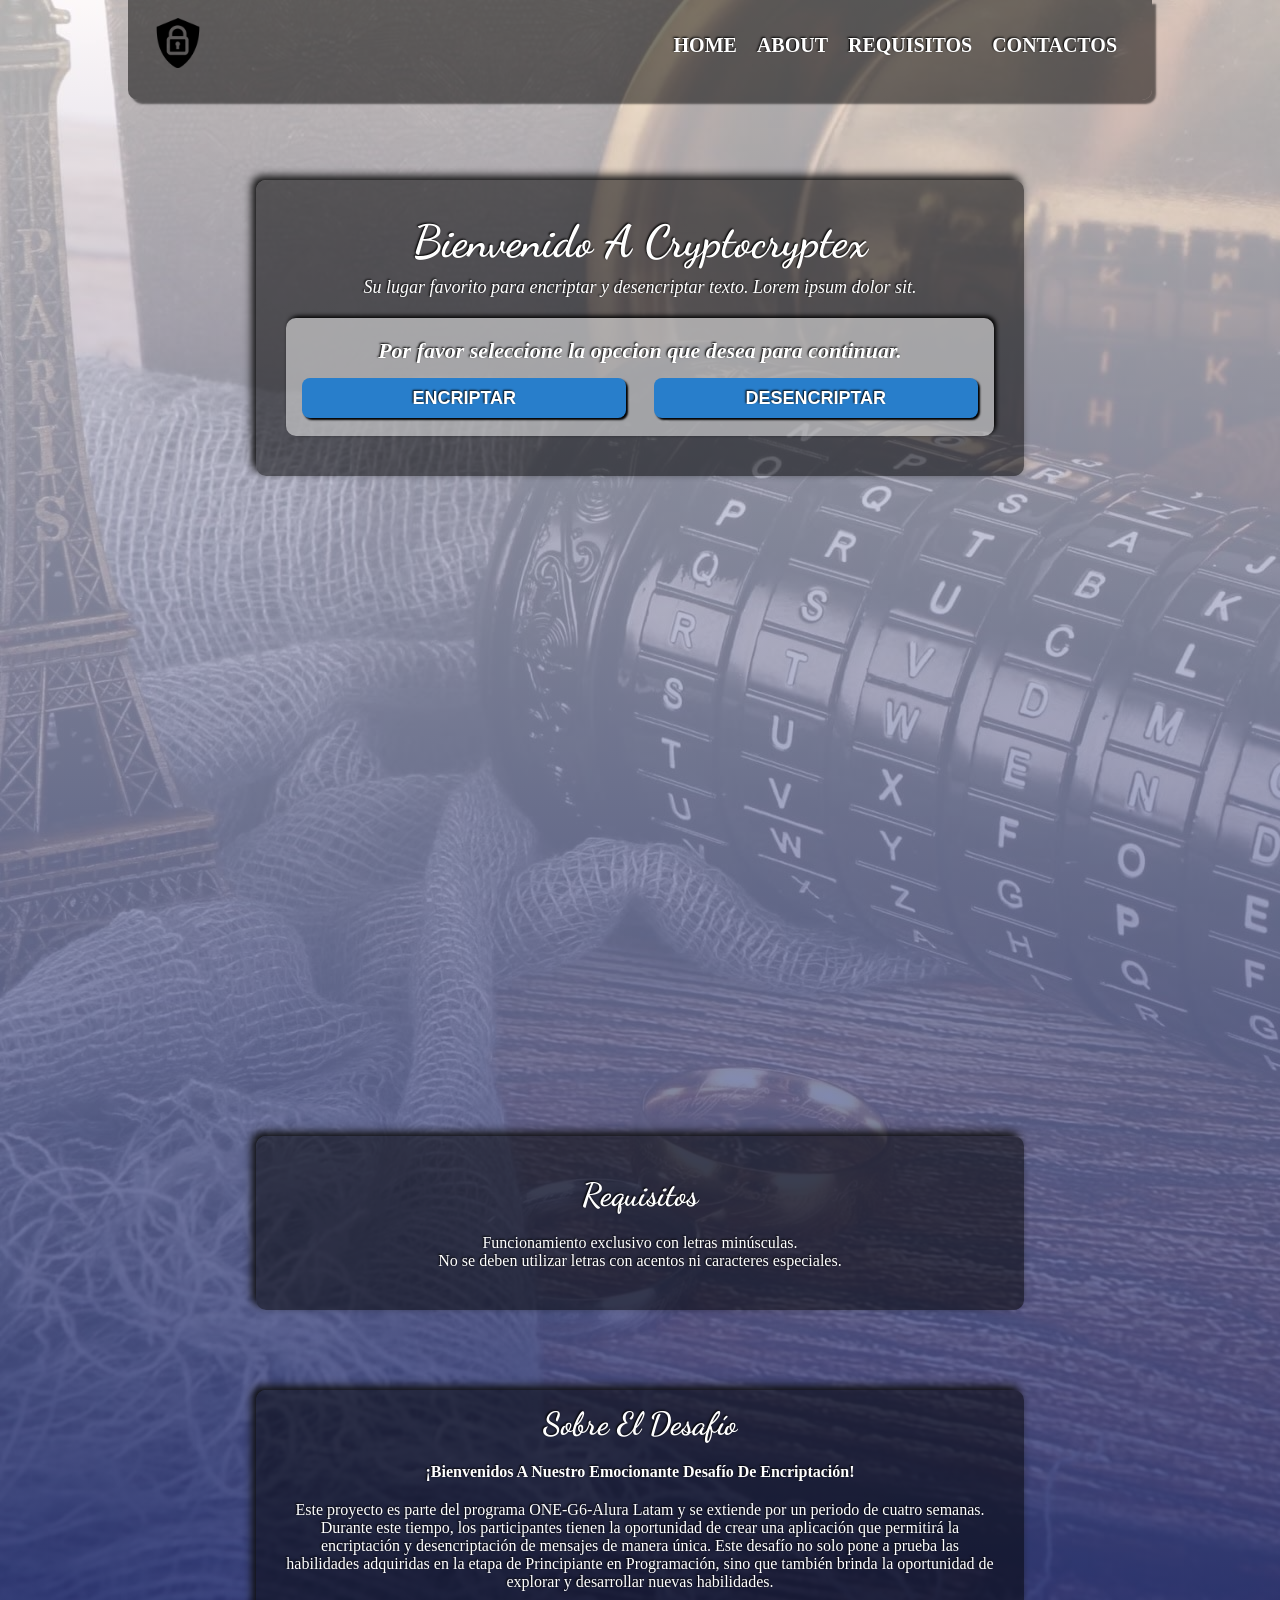
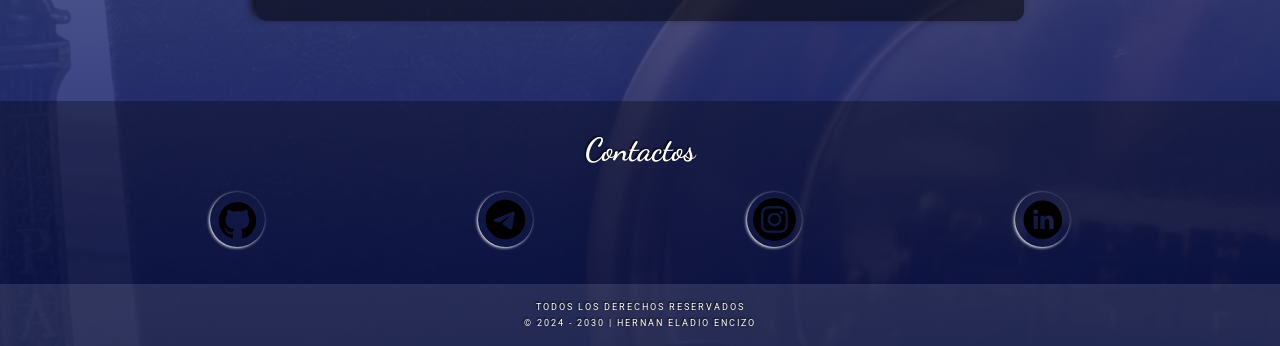
==== index.htm @ 4c390677 "funcion de encriptacion y mostrar contenido agregadas" ====
<!DOCTYPE html>
<html lang="es">
  <head>
    <meta charset="UTF-8" />
    <meta name="viewport" content="width=device-width, initial-scale=1.0" />
    <title>Encriptador</title>
    <link rel="icon" href="asetts/favicon2.png" type="image/x-icon" />
    <link rel="stylesheet" href="style.css" />
  </head>
  <body>
    <header>
      <nav>
        <div class="nav__logo">
          <img src="asetts/logo.png" alt="logo" />
        </div>
        <ul class="nav__links">
          <li>
            <a href="#home" class="nav__link">Home</a>
          </li>
          <li>
            <a href="#about" class="nav__link">About</a>
          </li>
          <li>
            <a href="#requisitos" class="nav__link">Requisitos</a>
          </li>
          <li>
            <a href="#contact" class="nav__link">Contactos</a>
          </li>
        </ul>
      </nav>
    </header>

    <main>
      <!-- LA SECCION HOME ESTA TERMINADA EN LA VERSION MOVIL -->
      <section id="home" class="box__container">
        <header class="home__header">
          <h1>Bienvenido A Cryptocryptex</h1>
          <p>
            Su lugar favorito para encriptar y desencriptar texto. Lorem ipsum
            dolor sit.
          </p>
        </header>

        <article class="seleccion">
          <h3 id="seleccion_h3" class="">
            Por favor seleccione la opccion que desea para continuar.
          </h3>
          <div class="btns__container">
            <button class="btns" onclick="mostrarArticleEncriptar()">
              Encriptar
            </button>
            <button class="btns" onclick="mostrarArticleDesencriptar()">
              Desencriptar
            </button>
          </div>
        </article>
      </section>
      <!-- Hasta aqui trabajamos -->

      <!-- Aqui trabajamos -->
      <section class="seccion__encriptar" id="seccion__encriptar">
        <article class="box__container oculta" id="article_encriptar">
          <div class="box__codificar">
            <textarea
              name=""
              id="texto_a_encriptar"
              cols="30"
              rows="10"
              placeholder="Ingrese los datos a encriptar"
            ></textarea>
            <button onclick="encriptar()">Encriptar</button>
          </div>
        </article>

        <article class="box__container oculta" id="article_desencriptar">
          <div class="box__codificar">
            <textarea
              name=""
              id="texto_a_desencriptar"
              cols="30"
              rows="10"
              placeholder="Ingrese los datos a desencriptar"
            ></textarea>
            <button onclick="desencriptar()">Desencriptar</button>
          </div>
        </article>
        <article class="box__container oculta" id="article_copiar">
          <div class="box__codificar box-copiar">
            <img src="asetts/Muñeco.svg" alt="imagen_muñeco" />
            <textarea
              name=""
              id="texarea_copiar"
              cols="30"
              rows="10"
              placeholder="No hay texto que copiar"
            ></textarea>
            <button>copiar</button>
          </div>
        </article>
      </section>

      <section id="requisitos" class="box__container">
        <h2 class="subtitulo">Requisitos</h2>
        <ol>
          <li>Funcionamiento exclusivo con letras minúsculas.</li>
          <li>
            No se deben utilizar letras con acentos ni caracteres especiales.
          </li>
        </ol>
      </section>
      <section id="about" class="box__container">
        <h2 class="subtitulo">Sobre El Desafío</h2>
        <h4>¡Bienvenidos A Nuestro Emocionante Desafío De Encriptación!</h4>
        <p>
          Este proyecto es parte del programa ONE-G6-Alura Latam y se extiende
          por un periodo de cuatro semanas. Durante este tiempo, los
          participantes tienen la oportunidad de crear una aplicación que
          permitirá la encriptación y desencriptación de mensajes de manera
          única. Este desafío no solo pone a prueba las habilidades adquiridas
          en la etapa de Principiante en Programación, sino que también brinda
          la oportunidad de explorar y desarrollar nuevas habilidades.
        </p>
      </section>
    </main>

    <footer>
      <h2 class="subtitulo">Contactos</h2>
      <div id="contact" class="box__contact">
        <a href="#">
          <img src="asetts/github_icon.svg" alt="github_icon" />
        </a>
        <a href="#">
          <img src="asetts/icons8-telegram.svg" alt="telegram_icon" />
        </a>

        <a href="#">
          <img src="asetts/instagram_icon.svg" alt="instagram_icon" />
        </a>

        <a href="#">
          <img src="asetts/linkedin_icon.svg" alt="linkedin_icon" />
        </a>
      </div>
      <p class="copyright">
        TODOS LOS DERECHOS RESERVADOS <br />
        © 2024 - 2030 | HERNAN ELADIO ENCIZO
      </p>
    </footer>

    <script src="index.js"></script>
  </body>
</html>
---- style.css ----
/*Importacion de recursos*/
@import url('https://fonts.googleapis.com/css2?family=Dancing+Script:wght@400..700&family=Playfair+Display:ital,wght@0,400..900;1,400..900&family=Roboto:ital,wght@0,100;0,300;0,400;0,500;0,700;0,900;1,100;1,300;1,400;1,500;1,700;1,900&display=swap');

/* Normalizacion de la pagina */
* {
  margin: 0px;
  padding: 0;
  box-sizing: border-box;
  font-family: 'Playfair' sans-serif;
  color: rgba(255, 255, 255);
  text-shadow: rgb(0, 0, 0) -1px -1px 2px;
  overflow-wrap: break-word;
}

body {
  background-image: linear-gradient(to bottom,
      rgba(255, 255, 255, 0.685),
      rgba(9, 23, 100, 0.904)), url("asetts/crtpex2.jpg");

}

/*Estilos barra de navegacion*/
nav {
  text-align: center;
  margin: 10px;
  padding: 10px;
}

.nav__logo {
  padding-bottom: 10px;
}

.nav__logo img {
  width: 50px;
  height: 50px;
}

.nav__links {
  list-style: none;
  font-size: 20px;
}

nav li {
  padding-bottom: 10px;
}

.nav__link {
  text-decoration: none;
  font-weight: bold;
  text-shadow: rgb(0, 0, 0) -1px -1px 2px;
  padding-top: 7px;
  text-transform: uppercase;
}

.nav__link:hover {
  color: rgba(0, 0, 0, 0.904);
  text-decoration: 2px solid rgba(0, 0, 0, 0.904) overline;
}

/* Estilos del titulo y parrafo */
.box__container {
  margin: 40px;
  background-color: rgba(0, 0, 0, 0.514);
  border-radius: 10px;
  box-shadow: rgb(14, 14, 14) -4px -4px 8px;
  padding: 15px 30px 30px;
  text-align: center;
  /* border: 2px solid red; */
}

.home__header {
  text-align: center;
  margin-bottom: 20px;
}

.home__header h1 {
  font-size: 2.3em;
  font-family: "Dancing Script",
    cursive;
  padding-bottom: 8px;
  text-transform: capitalize;
  font-weight: bold;
}

.home__header p {
  font-size: 18px;
  font-style: italic;
}

.seleccion {
  background-color: rgba(255, 255, 255, 0.5);
  padding: 10px;
  border-radius: inherit;
  box-shadow: rgb(0, 0, 0) 2px -2px 4px;
  margin-bottom: 10px;
}

.seleccion h3 {
  font-size: 18px;
  font-style: italic;
  padding: 10px 3px;
}

.btns__container {
  display: flex;
  justify-content: space-between;
  margin: 4px 6px 8px;
}

.btns {
  border: 0;
  width: 40%;
  min-height: 40px;
  padding: 6px;
  margin: 8 auto;
  font-size: 14px;
  font-weight: bold;
  text-transform: uppercase;
  background-color: #287ecb;
  border-radius: 8px;
  overflow: hidden;
  box-shadow: black 2px 2px 2px;
}

.btns:hover {
  background-color: #26552d;
  cursor: pointer;
}

/*Fin del div de seleccion.*/


/* Inicio de la seccion encriptar */
.box__codificar {
  display: flex;
  flex-direction: column;
  box-shadow: black 4px 4px 4px;
  margin: 15px 5px 5px;
  border-radius: inherit;
}

.box__codificar textarea {
  color: black;
  text-shadow: initial;
  padding: 30px;
  text-align: center;
  border: 0;
  border-top-left-radius: 10px;
  border-top-right-radius: 10px;
  height: 120px;
}

.box__codificar button {
  border: 0;
  min-height: 35px;
  border-bottom-right-radius: 10px;
  border-bottom-left-radius: 10px;
  background-color: rgba(0, 94, 31, 1);
  text-transform: uppercase;
  padding: 14px;
  font-size: 14px;
  font-weight: bold;
}

.box__codificar button:hover {
  background-color: rgba(165, 0, 0, 1);
  cursor: pointer;
}

.box-copiar img {
  display: none;
  height: 200px;
  width: auto;
  background-color: rgb(255, 255, 255);
  border-top-left-radius: 10px;
  border-top-right-radius: 10px;
}

.box-copiar textarea {
  border-top-left-radius: inherit;
  border-top-right-radius: inherit;
}

/*Fin de las configuracion de encriptar*/

/*Inicio de la seccion de los requisitos*/
#requisitos {
  text-align: center;
  padding: 40px;
}

.subtitulo {
  font-family: "Dancing Script", cursive;
  font-size: 2em;
  padding-bottom: 20px;
}

#requisitos ol {
  list-style: none;
}

/*Fin de la seccion de los requisitos*/

/*Inicio de la seccion About*/
.box__container h4 {
  margin-bottom: 20px;
}

/*Fin de la seccion About*/

/*Inicio del footer*/
footer {
  text-align: center;
  background-color: rgba(0, 0, 0, 0.322);
}

footer h2 {
  padding: 30px 0px 4px;
}

.box__contact {
  display: flex;
  justify-content: space-evenly;
  margin-bottom: 30px;
}

.box__contact img {
  width: 55px;
  height: 55px;
  box-shadow: rgb(243, 243, 243) -1px 1px 3px;
  border-radius: 50%;
  padding: 6px;
  margin: 3px;
}

footer a:hover {
  background-color: rgba(255, 255, 255, 0.507);
  border-radius: 10%;
  box-shadow: black 4px 4px 2px;
}

footer p {
  font-family: "Roboto", sans-serif;
  text-transform: uppercase;
  font-size: xx-small;
  letter-spacing: 2px;
  line-height: 16px;
}

.copyright {
  width: 100%;
  background-color: #ffffff1c;
  padding: 15px;
}

/*Fin del footer*/
.oculta {
  display: none;
}

/* *****************************************************
    FIN DE LOS ESTILOS EN LA VERSION MOVIL(TODO: ajustar de manera mas precisa las medidas de los contenidos).
***************************************************** */

/*Inicio de los media queries*/
/* Estilos para pantallas de 450px a 700px */
@media screen and (min-width: 500px) and (max-width: 740px) {

  .nav__links {
    display: flex;
    justify-content: center;
    padding-top: 10px;
  }

  .nav__link {
    padding: 0 8px;
  }

  .box__container {
    margin: 60px;
  }
}

@media (min-width: 741px)and (max-width: 1020px) {

  /*Inicio de los cambios en el navbar*/
  nav {
    background-color: rgba(0, 0, 0, 0.514);
    width: 80%;
    margin: 0 auto 40px;
    border-bottom-right-radius: 10px;
    border-bottom-left-radius: 10px;
    box-shadow: rgba(0, 0, 0, 0.514) 4px 4px 2px;
    padding: 18px 25px;
    display: flex;
    justify-content: space-between;
  }

  .nav__links {
    display: inherit;
    justify-content: space-between;
    align-items: center;
  }

  .nav__link {
    padding: 0 10px;
  }

  .home__header {
    margin: 20px;
  }

  .home__header h1 {
    font-size: 2.8em;
  }

  .box__container {
    width: 60%;
    margin: 80px auto;
  }

  .seleccion h3 {
    font-size: 22px;
  }

  .btns {
    width: 48%;
    padding: 2px;
    font-size: 18px;
  }

  /* Remplazar home_div por encripatar o algo mas adecuado */
  .seccion__encriptar {
    display: flex;
    justify-content: center;
    margin: 0 auto;
    padding: 0 40px;
    height: 500px;
    width: 60%;
  }

  .seccion__encriptar .box__container {
    width: 57%;
    margin: 10px;
    padding: 20px;
  }

  .box__codificar {
    height: 100%;
    width: 100%;
    padding: 0;
    margin: 0;
    display: flex;
    flex-direction: column;
  }

  .box__codificar>* {
    flex-grow: 1;
  }

  .box__codificar button {
    max-height: 45px;
  }

  .box-copiar img {
    display: block;
  }

  .box-copiar textarea {
    border-top-left-radius: unset;
    border-top-right-radius: unset;
  }
}

/*Fin de los cambios en el navbar*/

@media (min-width: 1021px) {
  nav {
    background-color: rgba(0, 0, 0, 0.514);
    width: 80%;
    margin: 0 auto 40px;
    border-bottom-right-radius: 10px;
    border-bottom-left-radius: 10px;
    box-shadow: rgba(0, 0, 0, 0.514) 4px 4px 2px;
    padding: 18px 25px;
    display: flex;
    justify-content: space-between;
  }

  .nav__links {
    display: inherit;
    justify-content: space-between;
    align-items: center;
  }

  .nav__link {
    padding: 0 10px;
  }

  .home__header {
    margin: 20px;
  }

  .home__header h1 {
    font-size: 2.8em;
  }

  .box__container {
    width: 60%;
    margin: 80px auto;
  }

  .seleccion h3 {
    font-size: 22px;
  }

  .btns {
    width: 48%;
    padding: 2px;
    font-size: 18px;
  }

  .seccion__encriptar {
    display: flex;
    justify-content: center;
    margin: 0 auto;
    padding: 0 40px;
    height: 500px;
    width: 60%;
  }

  .seccion__encriptar .box__container {
    width: 57%;
    margin: 10px;
    padding: 20px;
  }

  .box__codificar {
    height: 100%;
    width: 100%;
    padding: 0;
    margin: 0;
    display: flex;
    flex-direction: column;
  }

  .box__codificar>* {
    flex-grow: 1;
  }

  .box__codificar button {
    max-height: 45px;
  }

  .box-copiar img {
    display: block;
  }

  .box-copiar textarea {
    border-top-left-radius: unset;
    border-top-right-radius: unset;
  }
}
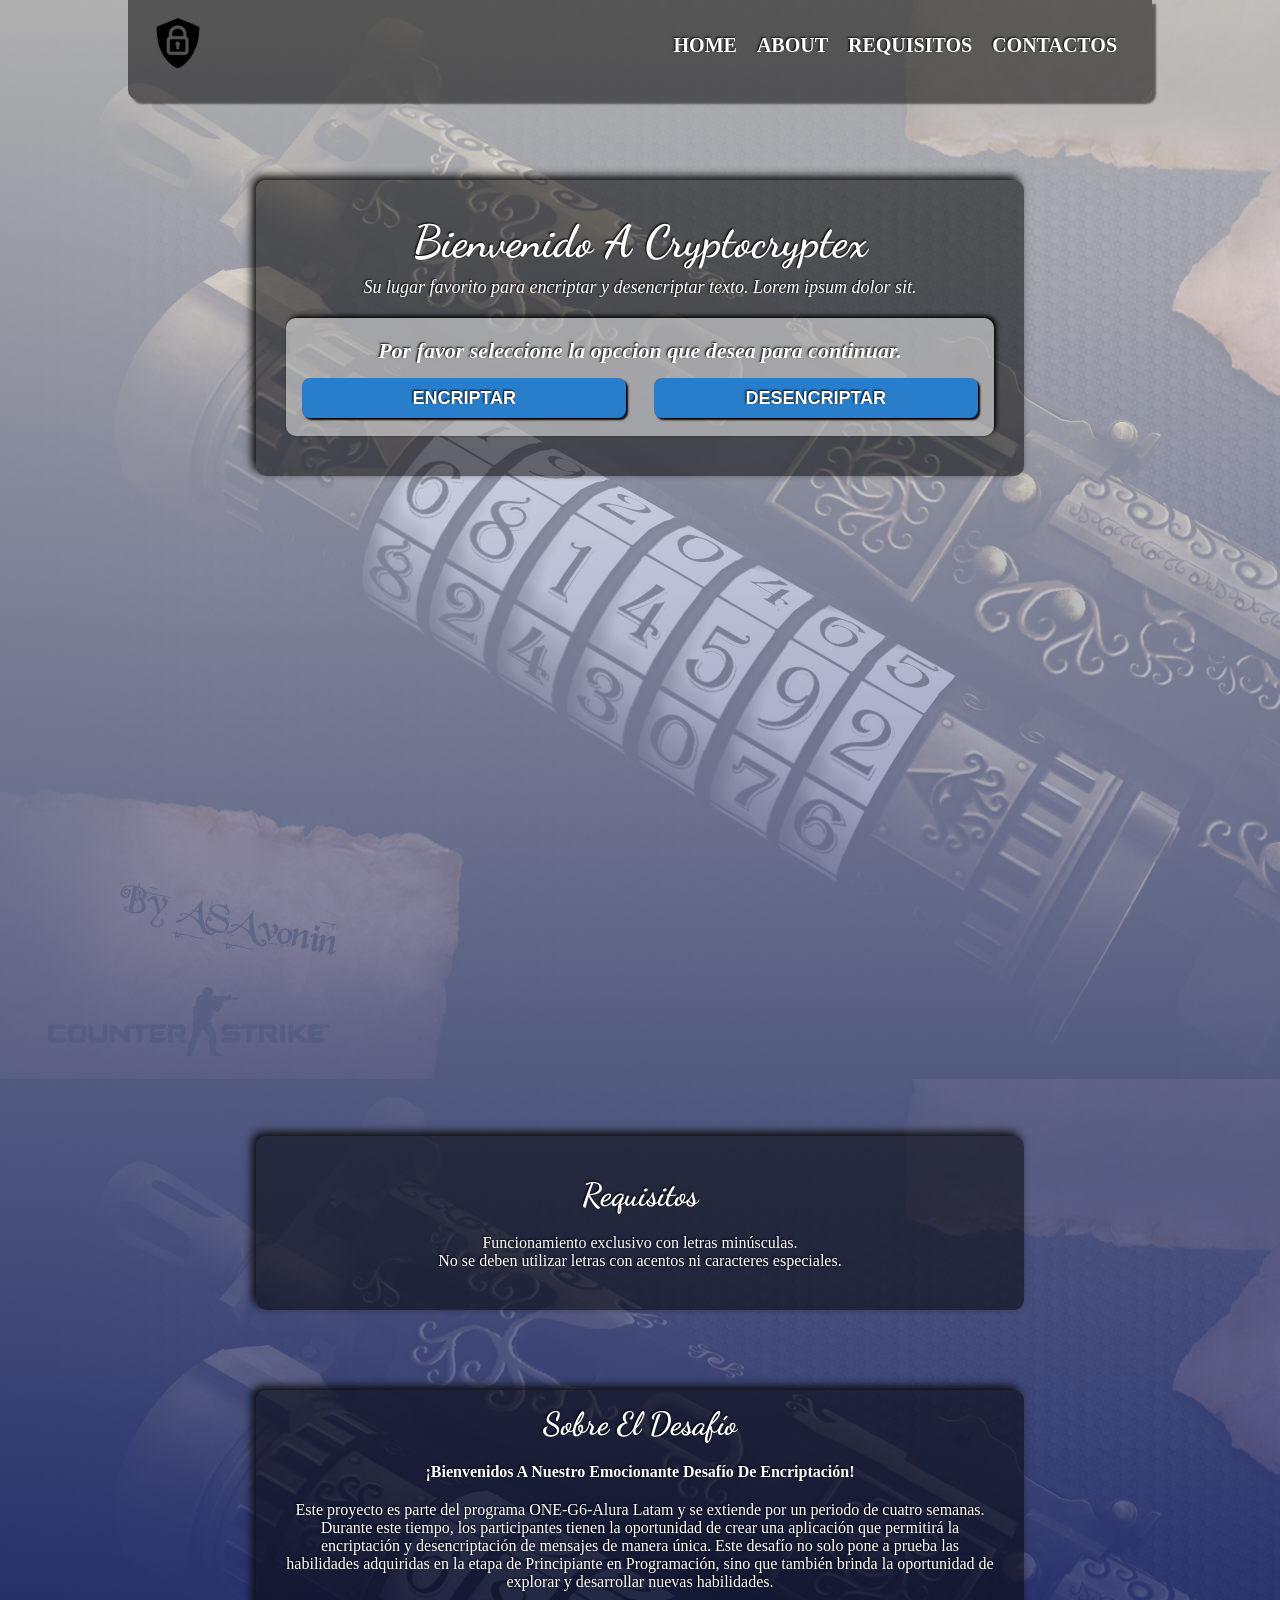
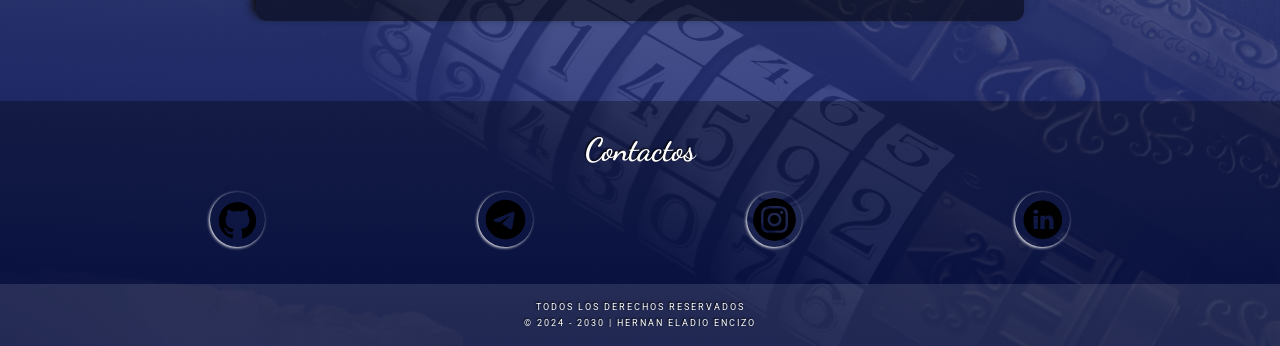
==== commit 65fc62e8: "Eliminacion de archivos innecesarios, cambio en el background, y comentarios añadidos" ====
--- a/index.htm
+++ b/index.htm
@@ -4,10 +4,11 @@
     <meta charset="UTF-8" />
     <meta name="viewport" content="width=device-width, initial-scale=1.0" />
     <title>Encriptador</title>
-    <link rel="icon" href="asetts/favicon2.png" type="image/x-icon" />
+    <link rel="icon" href="asetts/favicon.png" type="image/x-icon" />
     <link rel="stylesheet" href="style.css" />
   </head>
   <body>
+    <!-- INICIO  DEL HEADER -->
     <header>
       <nav>
         <div class="nav__logo">
@@ -29,9 +30,10 @@
         </ul>
       </nav>
     </header>
+    <!-- FIN  DEL HEADER -->
 
     <main>
-      <!-- LA SECCION HOME ESTA TERMINADA EN LA VERSION MOVIL -->
+      <!-- INICIO  DE LA SECCIÓN HOME -->
       <section id="home" class="box__container">
         <header class="home__header">
           <h1>Bienvenido A Cryptocryptex</h1>
@@ -55,9 +57,9 @@
           </div>
         </article>
       </section>
-      <!-- Hasta aqui trabajamos -->
+      <!-- FIN  DE LA SECCIÓN HOME -->
 
-      <!-- Aqui trabajamos -->
+      <!-- INICIO  DE LA SECCIÓN DE ENCRIPTACIÓN -->
       <section class="seccion__encriptar" id="seccion__encriptar">
         <article class="box__container oculta" id="article_encriptar">
           <div class="box__codificar">
@@ -89,16 +91,18 @@
             <img src="asetts/Muñeco.svg" alt="imagen_muñeco" />
             <textarea
               name=""
-              id="texarea_copiar"
+              id="textarea_copiar"
               cols="30"
               rows="10"
               placeholder="No hay texto que copiar"
             ></textarea>
-            <button>copiar</button>
+            <button onclick="copiarContenido()">copiar</button>
           </div>
         </article>
       </section>
+      <!-- FIN  DE LA SECCIÓN DE ENCRIPTACIÓN -->
 
+      <!-- INICIO  DE LA SECCIÓN DE REQUISITOS -->
       <section id="requisitos" class="box__container">
         <h2 class="subtitulo">Requisitos</h2>
         <ol>
@@ -108,6 +112,9 @@
           </li>
         </ol>
       </section>
+      <!-- FIN  DE LA SECCIÓN DE ENCRIPTACIÓN -->
+
+      <!-- INICIO  DE LA SECCIÓN ABOUT -->
       <section id="about" class="box__container">
         <h2 class="subtitulo">Sobre El Desafío</h2>
         <h4>¡Bienvenidos A Nuestro Emocionante Desafío De Encriptación!</h4>
@@ -121,8 +128,10 @@
           la oportunidad de explorar y desarrollar nuevas habilidades.
         </p>
       </section>
+      <!-- FIN  DE LA SECCIÓN ABOUT -->
     </main>
 
+    <!-- TODO: Modificar el footer -->
     <footer>
       <h2 class="subtitulo">Contactos</h2>
       <div id="contact" class="box__contact">
--- a/style.css
+++ b/style.css
@@ -15,7 +15,7 @@
 body {
   background-image: linear-gradient(to bottom,
       rgba(255, 255, 255, 0.685),
-      rgba(9, 23, 100, 0.904)), url("asetts/crtpex2.jpg");
+      rgba(9, 23, 100, 0.904)), url("asetts/cryptex.jpg");
 
 }
 
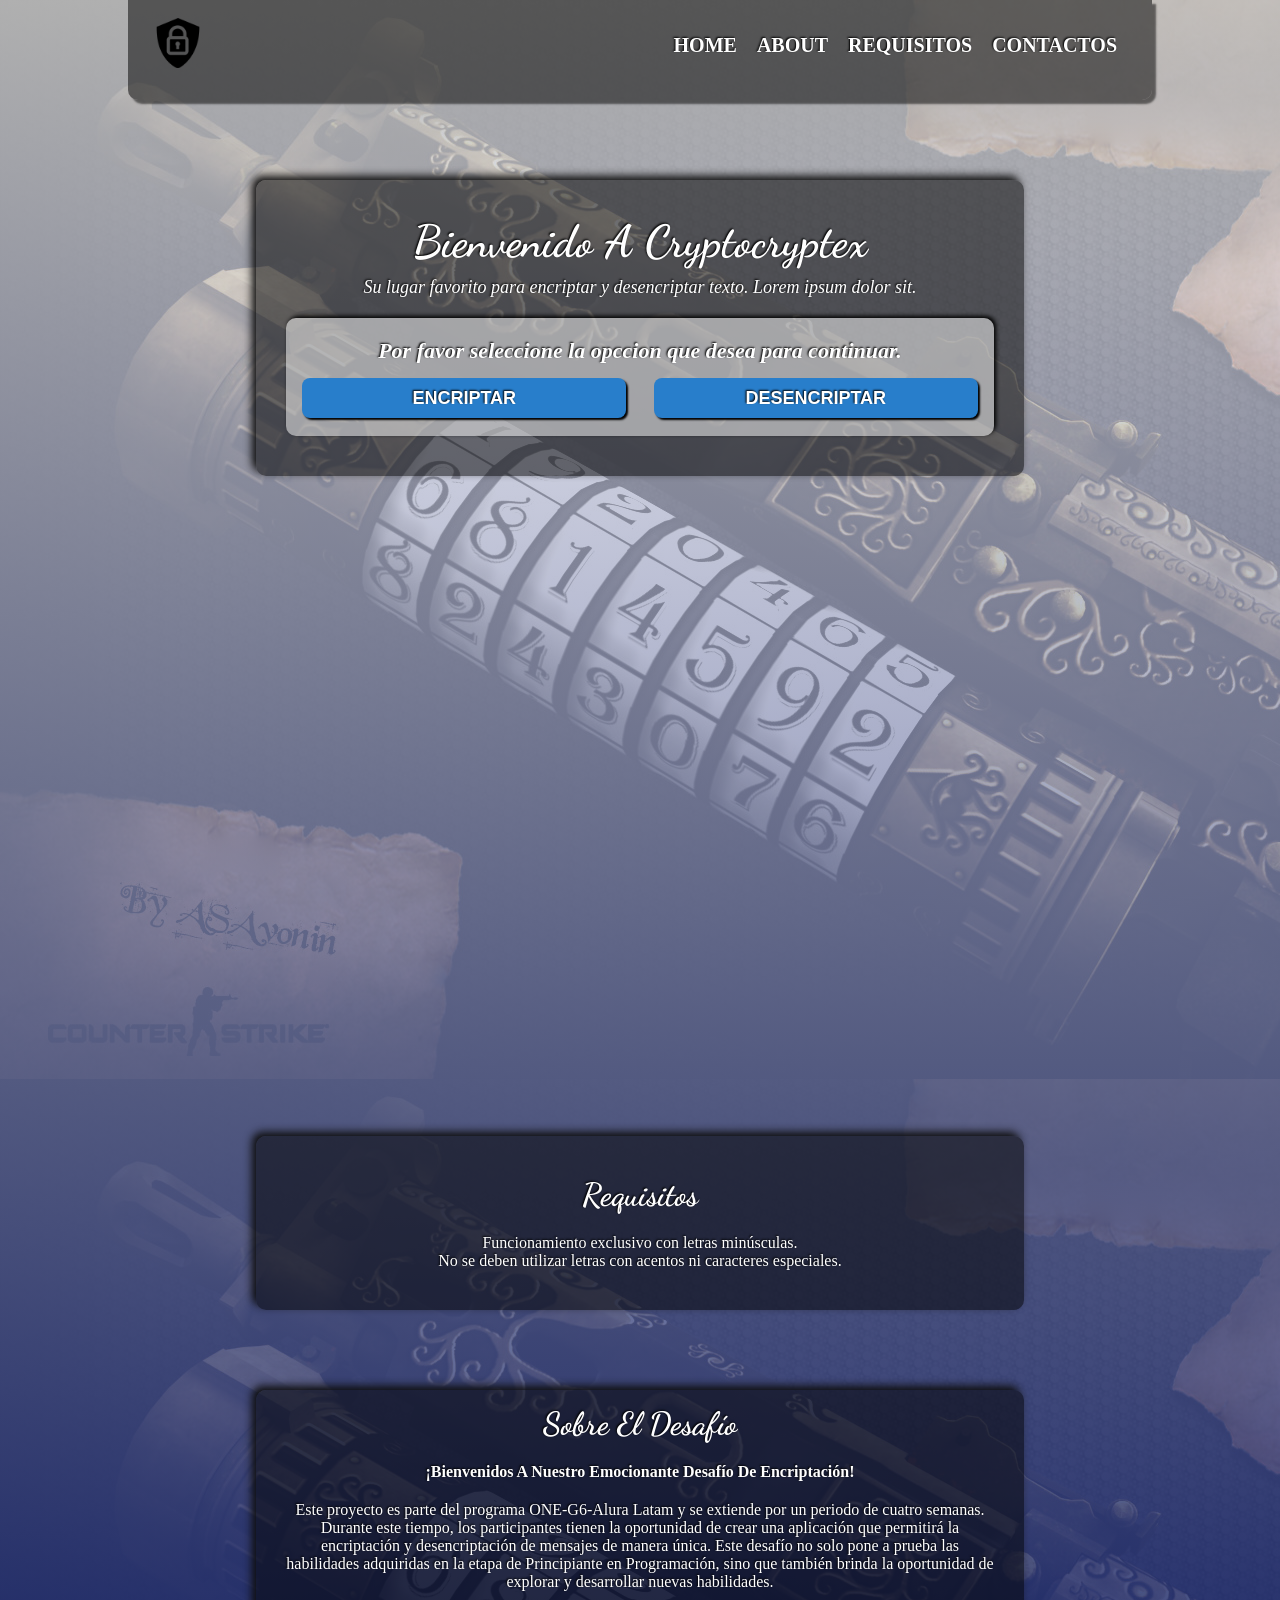
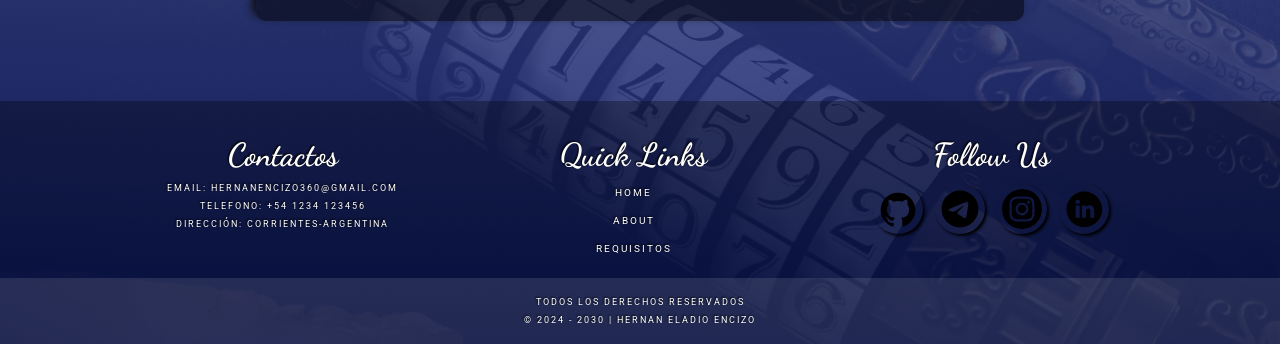
==== commit e472e2c7: "modificación del footer" ====
--- a/index.htm
+++ b/index.htm
@@ -131,30 +131,55 @@
       <!-- FIN  DE LA SECCIÓN ABOUT -->
     </main>
 
-    <!-- TODO: Modificar el footer -->
+    <!-- INICIO  DEL FOOTER -->
     <footer>
-      <h2 class="subtitulo">Contactos</h2>
       <div id="contact" class="box__contact">
-        <a href="#">
-          <img src="asetts/github_icon.svg" alt="github_icon" />
-        </a>
-        <a href="#">
-          <img src="asetts/icons8-telegram.svg" alt="telegram_icon" />
-        </a>
+        <div class="footer_div">
+          <h3>Contactos</h3>
+          <p>Email: hernanencizo360@gmail.com</p>
+          <p>Telefono: +54 1234 123456</p>
+          <p>Dirección: Corrientes-Argentina</p>
+        </div>
 
-        <a href="#">
-          <img src="asetts/instagram_icon.svg" alt="instagram_icon" />
-        </a>
+        <div class="footer_div">
+          <h3>Quick Links</h3>
+          <div class="links">
+            <a href="#">Home</a>
+            <a href="#about">About</a>
+            <a href="#requisitos">Requisitos</a>
+          </div>
+        </div>
 
-        <a href="#">
-          <img src="asetts/linkedin_icon.svg" alt="linkedin_icon" />
-        </a>
+        <div class="footer_div">
+          <h3>Follow Us</h3>
+          <div class="footer_imgs">
+            <a href="#" class="link">
+              <img src="asetts/github_icon.svg" alt="github_icon" />
+            </a>
+            <a href="#" class="link">
+              <img src="asetts/icons8-telegram.svg" alt="telegram_icon" />
+            </a>
+
+            <a href="#" class="link">
+              <img src="asetts/instagram_icon.svg" alt="instagram_icon" />
+            </a>
+
+            <a href="#" class="link">
+              <img src="asetts/linkedin_icon.svg" alt="linkedin_icon" />
+            </a>
+          </div>
+        </div>
       </div>
-      <p class="copyright">
-        TODOS LOS DERECHOS RESERVADOS <br />
-        © 2024 - 2030 | HERNAN ELADIO ENCIZO
-      </p>
+
+      <!-- TODO: CREAR UNA FUNCION PARA ACTUALIZAR EL AÑO AUTOMATICAMENTE -->
+      <div class="footer_div copyright">
+        <p>
+          TODOS LOS DERECHOS RESERVADOS <br />
+          © 2024 - 2030 | HERNAN ELADIO ENCIZO
+        </p>
+      </div>
     </footer>
+    <!-- FIN  DEL FOOTER -->
 
     <script src="index.js"></script>
   </body>
--- a/style.css
+++ b/style.css
@@ -210,33 +210,31 @@
 
 /*Inicio del footer*/
 footer {
+  background-color: rgba(0, 0, 0, 0.322);
   text-align: center;
-  background-color: rgba(0, 0, 0, 0.322);
-}
-
-footer h2 {
-  padding: 30px 0px 4px;
 }
 
 .box__contact {
-  display: flex;
-  justify-content: space-evenly;
-  margin-bottom: 30px;
-}
-
-.box__contact img {
-  width: 55px;
-  height: 55px;
-  box-shadow: rgb(243, 243, 243) -1px 1px 3px;
-  border-radius: 50%;
-  padding: 6px;
-  margin: 3px;
-}
-
-footer a:hover {
-  background-color: rgba(255, 255, 255, 0.507);
-  border-radius: 10%;
-  box-shadow: black 4px 4px 2px;
+  /*  border: 2px solid red; */
+  padding: 20px;
+  padding-bottom: 0;
+}
+
+.footer_div {
+  /* border: 2px solid blue; */
+  height: inherit;
+  padding: 15px;
+  font-family: "Roboto", sans-serif;
+  text-transform: uppercase;
+}
+
+.footer_div h3 {
+  padding-bottom: 5px;
+  font-family: "Dancing Script",
+    cursive;
+  ;
+  font-size: 2em;
+  text-transform: none;
 }
 
 footer p {
@@ -244,7 +242,36 @@
   text-transform: uppercase;
   font-size: xx-small;
   letter-spacing: 2px;
+  line-height: 18px;
+}
+
+.footer_div .links a {
+  text-decoration: none;
+  display: flex;
+  justify-content: space-evenly;
+  padding: 6px;
+  letter-spacing: 2px;
   line-height: 16px;
+  font-size: x-small;
+}
+
+.footer_div a:hover {
+  background-color: #287ecb;
+}
+
+.footer_imgs {
+  margin-top: 2px;
+  display: flex;
+  flex-direction: column;
+  justify-content: space-between;
+  padding-top: 3px;
+  /* border: 2px solid orangered; */
+}
+
+.footer_imgs img {
+  width: 50px;
+  height: 50px;
+  padding-top: 5px;
 }
 
 .copyright {
@@ -278,6 +305,21 @@
 
   .box__container {
     margin: 60px;
+  }
+
+  .footer_imgs {
+    margin-top: 2px;
+    display: flex;
+    flex-direction: row;
+    justify-content: center;
+    padding-top: 3px;
+    /*  border: 2px solid orangered; */
+  }
+
+  .footer_imgs img {
+    height: 50px;
+    margin: 0 15px;
+    /* border: 2px solid chartreuse; */
   }
 }
 
@@ -370,6 +412,38 @@
     border-top-left-radius: unset;
     border-top-right-radius: unset;
   }
+
+  .box__contact {
+    display: flex;
+    justify-content: space-evenly;
+  }
+
+  .footer_imgs {
+    display: inherit;
+  }
+
+  .footer_imgs img {
+    width: 50px;
+    height: 50px;
+    box-shadow: rgb(0, 0, 0) 2px 2px 3px;
+    border-radius: 50%;
+    padding: 5px 2px;
+    margin: 0 4px;
+  }
+
+  .footer_imgs .link {
+    text-decoration: none;
+  }
+
+  .footer_imgs .link:hover {
+    background-color: transparent;
+  }
+
+  .footer_imgs img:hover {
+    background-color: rgba(255, 255, 255, 0.418);
+    border-radius: 50%;
+  }
+
 }
 
 /*Fin de los cambios en el navbar*/
@@ -460,4 +534,35 @@
     border-top-left-radius: unset;
     border-top-right-radius: unset;
   }
+
+  .box__contact {
+    display: flex;
+    justify-content: space-evenly;
+  }
+
+  .footer_imgs {
+    display: inherit;
+  }
+
+  .footer_imgs img {
+    width: 50px;
+    height: 50px;
+    box-shadow: rgb(0, 0, 0) 2px 2px 3px;
+    border-radius: 50%;
+    padding: 5px 2px;
+    margin: 0 4px;
+  }
+
+  .footer_imgs .link {
+    text-decoration: none;
+  }
+
+  .footer_imgs .link:hover {
+    background-color: transparent;
+  }
+
+  .footer_imgs img:hover {
+    background-color: rgba(255, 255, 255, 0.418);
+    border-radius: 50%;
+  }
 }
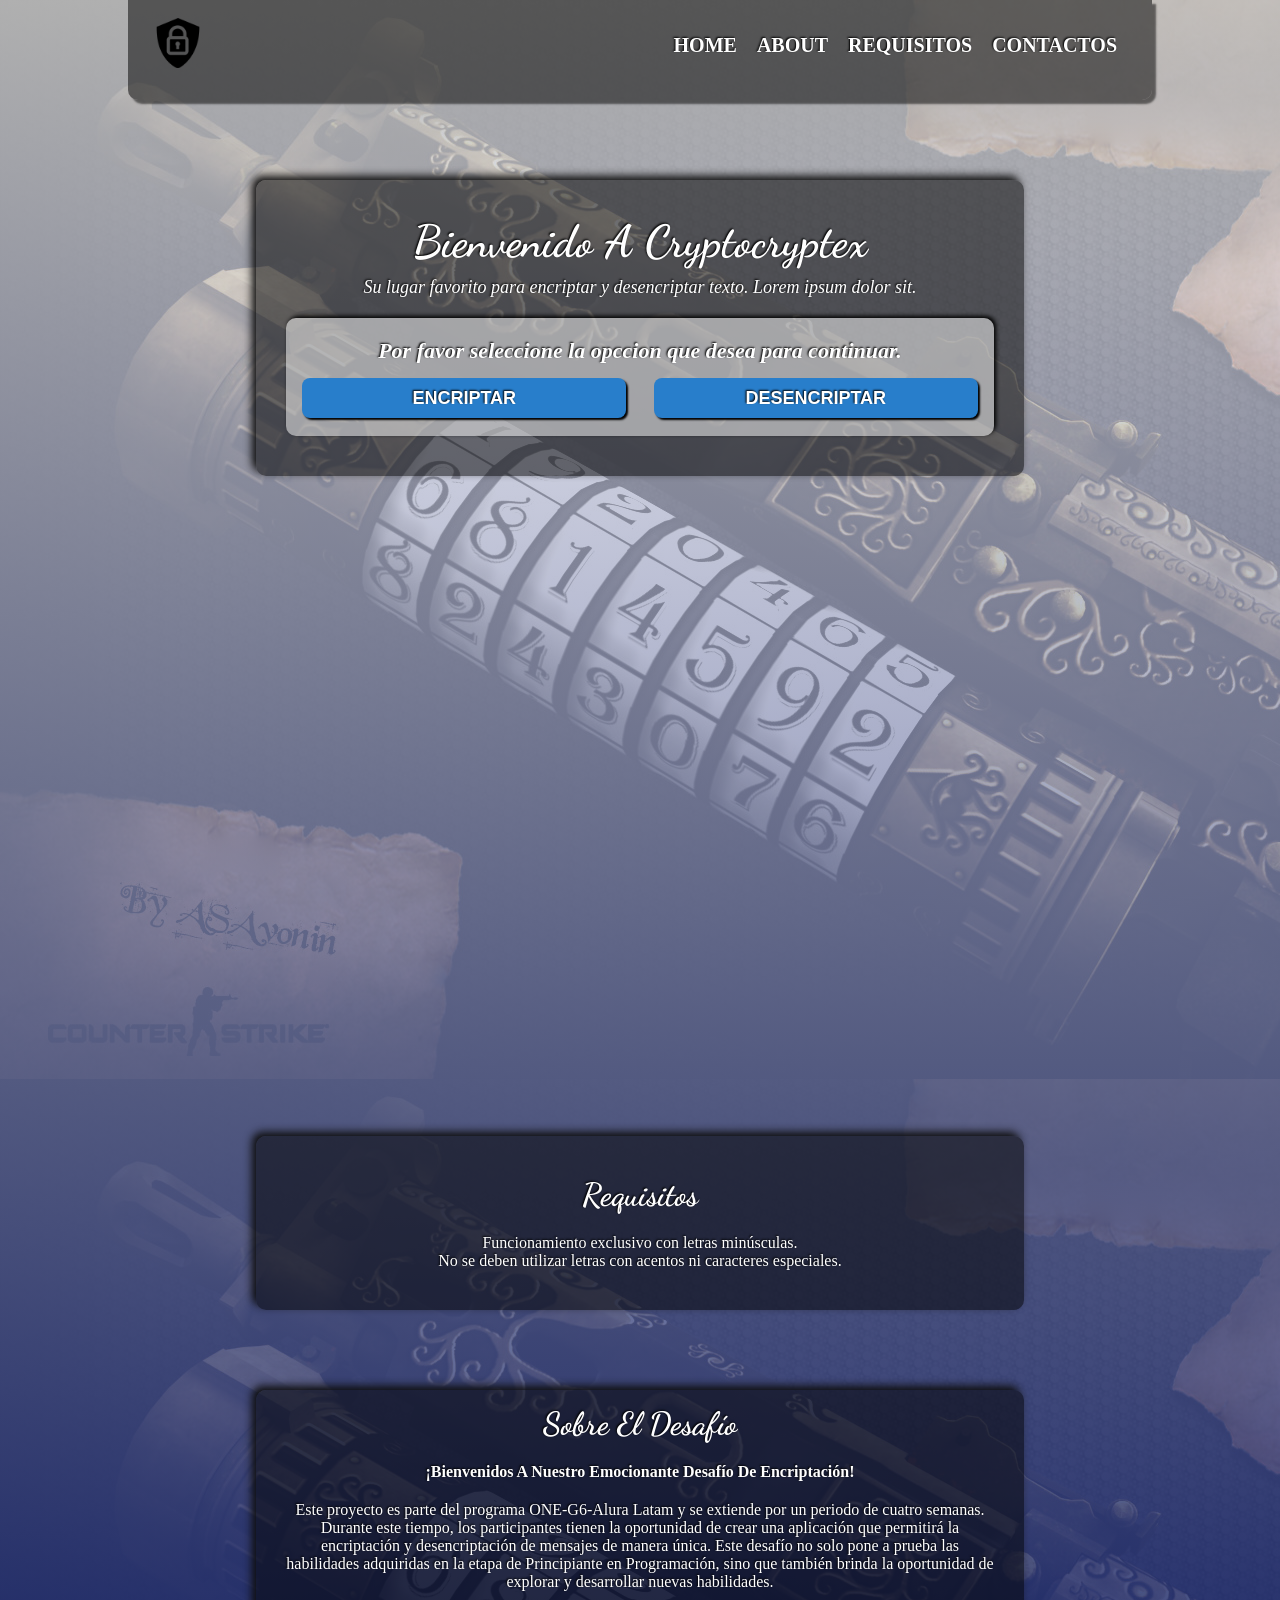
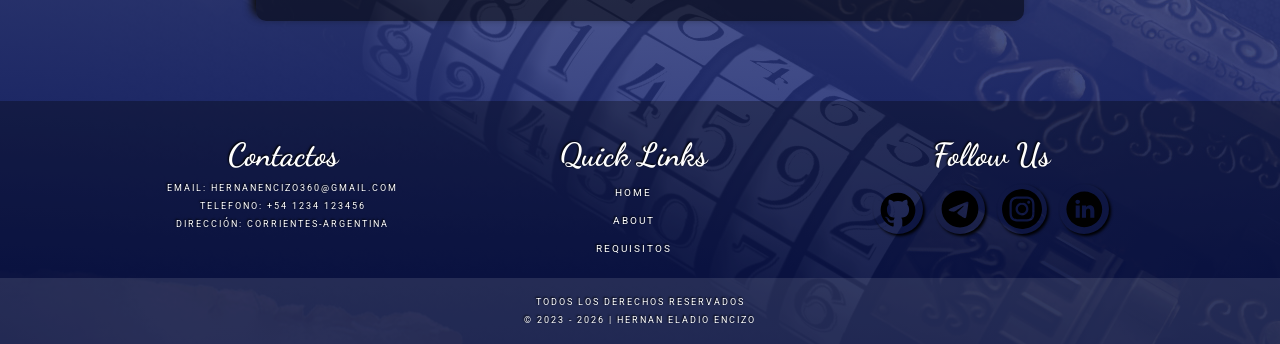
==== commit 510e75e0: "se agrego la f(x) para actualizar dinamicamente el año del copyright" ====
--- a/index.htm
+++ b/index.htm
@@ -96,7 +96,9 @@
               rows="10"
               placeholder="No hay texto que copiar"
             ></textarea>
-            <button onclick="copiarContenido()">copiar</button>
+            <button id="btn_copiar" class="oculta" onclick="copiarContenido()">
+              copiar
+            </button>
           </div>
         </article>
       </section>
@@ -175,7 +177,7 @@
       <div class="footer_div copyright">
         <p>
           TODOS LOS DERECHOS RESERVADOS <br />
-          © 2024 - 2030 | HERNAN ELADIO ENCIZO
+          © 2023 - <span id="anioActualizar">2000</span> | HERNAN ELADIO ENCIZO
         </p>
       </div>
     </footer>
--- a/style.css
+++ b/style.css
@@ -141,6 +141,8 @@
 
 .box__codificar textarea {
   color: black;
+  font-size: 16px;
+  font-weight: bold;
   text-shadow: initial;
   padding: 30px;
   text-align: center;
